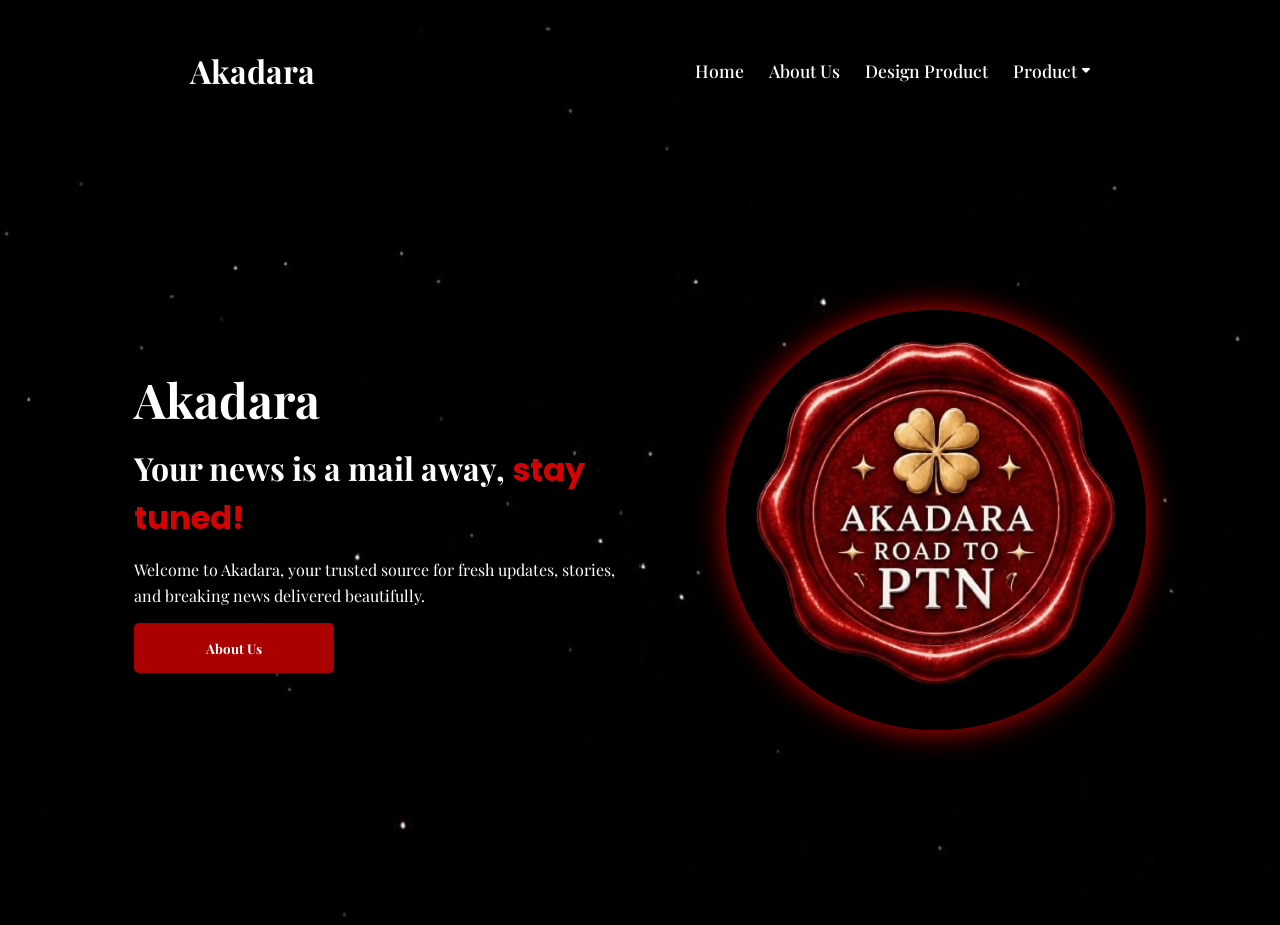
==== index.html @ e55f78c3 "Update index.html" ====
<!DOCTYPE html>

<html lang="en">

<head>

    <meta charset="UTF-8">
    <meta http-equiv="Cache-Control" content="no-cache, no-store, must-revalidate" />
    <meta http-equiv="Pragma" content="no-cache" />
    <meta http-equiv="Expires" content="0" />
    <meta name="viewport" content="width=device-width, initial-scale=1.0"
    <title>Akadara</title>
    <link rel="stylesheet" href="https://cdnjs.cloudflare.com/ajax/libs/font-awesome/6.5.1/css/all.min.css">
    <link rel="stylesheet" href="https://unpkg.com/aos@next/dist/aos.css">
    <link rel="stylesheet" href="styles.css">
    <link rel="preconnect" href="https://fonts.googleapis.com">
    <link rel="preconnect" href="https://fonts.gstatic.com" crossorigin>
    <link href="https://fonts.googleapis.com/css2?family=Playfair+Display:ital,wght@0,400..900;1,400..900&display=swap" rel="stylesheet">

    <style>

        /* TAMBAHAN PENGATUR LAPISAN AGAR DROPDOWN BISA DIPENCET */

        nav {

            position: relative !important;

            z-index: 9999999 !important; /* Menaikkan lapisan navbar ke paling depan */

        }



        /* FONT PLAYFAIR DISPLAY */

        nav, 

        .logo, 

        .links a, 

        .dropbtn, 

        .nav-dropdown-content a, 

        .dropdown .links a,

        .content h1,

        .typewriter,

        .content p,

        .btn button {

            font-family: 'Playfair Display', Georgia, serif !important;

        }



        /* Memaksa semua menu rata tengah horizontal secara vertikal */

        .links {

            display: flex !important;

            align-items: center !important; 

            gap: 25px; 

        }



        /* STRUKTUR DROPDOWN UTAMA (ANTI-BUG SAMA DENGAN ABOUT US) */

        .nav-dropdown-wrapper { 

            position: relative; 

            display: inline-block; 

        }



        .nav-dropdown-wrapper .dropbtn { 

            cursor: pointer; 

            display: inline-flex;

            align-items: center;

            padding: 15px 0 !important; 

            color: white;

            text-decoration: none;

        }



        .nav-dropdown-wrapper .dropbtn i { 

            margin-left: 5px; 

            font-size: 0.8rem; 

            transition: transform 0.3s; 

        }

        .nav-dropdown-wrapper:hover .dropbtn i { 

            transform: rotate(180deg); 

        }



        /* Kotak Dropdown Utama - Menempel Rapat 0px Tanpa Celah */

        .nav-dropdown-content {

            display: none !important; 

            position: absolute; 

            background-color: rgba(18, 18, 18, 0.98) !important;

            backdrop-filter: blur(10px); 

            min-width: 200px; 

            top: 100% !important; 

            left: 50%;

            transform: translateX(-50%); 

            margin-top: 0px !important; 

            z-index: 99999999 !important; /* Berada di atas lapisan nav */

            border-radius: 6px; 

            border: 1px solid rgba(211, 3, 3, 0.4);

            box-shadow: 0px 8px 24px rgba(211, 3, 3, 0.4); 

            overflow: hidden;

            padding: 6px 0 !important;

        }

        /* Link di dalam Dropdown (Skill & Info PTN) */
        .nav-dropdown-content a {
    color: white !important; 
    padding: 12px 20px !important; 
    text-decoration: none !important;
    display: flex !important; 
    align-items: center !important; 
    gap: 10px !important; 
    font-size: 0.95rem !important; /* Ukuran font ideal yang sama dengan halaman lain */
    border-bottom: none !important; 
    font-weight: normal !important; /* Mencegah teks menjadi terlalu tebal */
    pointer-events: auto !important;
    transition: background 0.2s ease !important;
}
    
        .nav-dropdown-content a:hover { 

            background-color: rgb(171, 0, 0) !important; 

            color: white !important; 

        }

        /* Trigger Hover */
        .nav-dropdown-wrapper:hover .nav-dropdown-content { 
            display: block !important; 

        }

    </style>

</head>

<body> 

    <nav>
    <div class="nav-container">
        <div class="logo">Akadara</div>
        
        <div class="links desktop-menu">
            <a href="index.html">Home</a>
            <a href="about.html">About Us</a>
            <a href="contact.html">Design Product</a>
            
            <div class="nav-dropdown-wrapper">
                <a class="dropbtn">Product <i class="fa-solid fa-caret-down"></i></a>
                <div class="nav-dropdown-content">
                    <a href="skill.html">Produk Akhir</a>
                    <a href="info-ptn.html">Game Scratch</a>
                </div>
            </div>
        </div>

        <i class="fa-solid fa-bars hamburg" onclick="hamburg()"></i>
    </div>

    <div class="dropdown">
        <div class="links">
            <i class="fa-solid fa-xmark cancel" onclick="cancelMenu()"></i> 
            <a href="index.html">Home</a>
            <a href="about.html">About Us</a>
            <a href="contact.html">Design Product</a> 
            <a href="skill.html">Produk Akhir</a>
            <a href="info-ptn.html">Game Scratch</a>
        </div>
    </div>
</nav>



    <section>

        <div class="main-container">

            <div class="content">

                <h1 data-aos="fade-left">Akadara</h1>

                <div class="typewriter" data-aos="fade-right">

                    Your news is a mail away, <span>stay tuned!</span>

                </div>

                <p data-aos="flip-down">

                    Welcome to Akadara, your trusted source for fresh updates,

                    stories, and breaking news delivered beautifully.

                </p>

                <div class="btn">

                    <a href="about.html">

                        <button>About Us</button>

                    </a>

                </div>

            </div>

            

            <div class="image" data-aos="zoom-in">

                <img src="logo akadara.png.jpeg" alt="Akadara">

            </div>

        </div>

    </section>



    <script src="https://unpkg.com/aos@next/dist/aos.js"></script>

    <script>

        AOS.init({ offset: 0 });

    </script>

    <script src="script.js"></script>

</body>

</html>
---- styles.css ----
@import url("https://fonts.googleapis.com/css2?family=Poppins:wght=100;200;300;400;500;600&display=swap");

/* ==========================================
   1. GLOBAL STYLES & RESET
   ========================================== */
* {
  margin: 0;
  padding: 0;
  box-sizing: border-box;
  font-family: "Poppins", sans-serif;
}

body {
  width: 100%;
  min-height: 100vh;
  background-image: url("bg.jpg");
  background-size: cover;
  background-position: center;
  background-repeat: no-repeat;
  overflow-x: hidden;
  background-color: #121212; /* Warna alternatif kalau gambar gagal load */
}

/* Fix khusus untuk halaman produk (skill.html) agar tidak berantakan */
body.product-page {
  min-height: 100vh;
  display: flex;
  flex-direction: column;
}

/* ==========================================
   2. NAVIGATION BAR (NAVBAR)
   ========================================== */
nav {
  width: 100%;
  height: 10vh;
  position: sticky;
  top: 0;
  z-index: 1000;
}

.nav-container {
  width: 100%;
  height: 100%;
  display: flex;
  justify-content: space-around;
  align-items: center;
}

.logo {
  color: white;
  font-size: 2rem;
  font-weight: bold;
}

.links {
  display: flex;
  gap: 30px;
}

.links a {
  color: white;
  text-decoration: none;
  font-size: 1.1rem;
  font-weight: 500;
  transition: 0.3s;
}

.links a:hover {
  color: rgb(211, 3, 3);
  border-bottom: 2px solid rgb(211, 3, 3);
}

.hamburg,
.cancel {
  display: none;
  color: white;
  font-size: 2rem;
  cursor: pointer;
}

.dropdown {
  position: absolute;
  top: 0;
  width: 100%;
  transform: translateY(-500px);
  backdrop-filter: blur(10px);
  transition: 0.3s;
  z-index: 999;
}

.dropdown .links {
  display: flex;
  flex-direction: column;
  padding: 20px;
  text-align: center;
}

/* ==========================================
   3. HOMEPAGE HERO SECTION (index.html)
   ========================================== */
section {
  width: 100%;
  min-height: 90vh;
}

.main-container {
  width: 100%;
  min-height: 90vh;
  display: flex;
  justify-content: space-evenly;
  align-items: center;
  padding: 30px;
}

.content {
  width: 40%;
  color: white;
}

.content h1 {
  font-size: 3rem;
}

.typewriter {
  font-size: 2rem;
  font-weight: 700;
  margin: 15px 0;
}

.typewriter span {
  color: rgb(211, 3, 3);
}

.content p {
  font-size: 1rem;
  line-height: 1.6;
  margin: 15px 0;
}

.content button {
  width: 200px;
  height: 50px;
  background: rgb(171, 0, 0);
  color: white;
  border: none;
  border-radius: 5px;
  font-weight: 700;
  cursor: pointer;
  transition: 0.3s;
}

.content button:hover {
  transform: scale(1.05);
  background: transparent;
  border: 2px solid rgb(211, 3, 3);
  box-shadow: 0 0 20px rgb(211, 3, 3);
}

.image {
  width: 420px;
  height: 420px;
  border-radius: 50%;
  overflow: hidden;
  box-shadow: 0 0 30px rgb(211, 3, 3);
}

.image img {
  width: 100%;
  height: 100%;
  object-fit: cover;
  animation: floatLogo 3s ease-in-out infinite;
}

@keyframes floatLogo {
  0% { transform: scale(1); }
  50% { transform: scale(1.05); }
  100% { transform: scale(1); }
}

/* ==========================================
   4. PRODUCT SECTION (skill.html)
   ========================================== */
.product-section-only {
  width: 100%;
  flex: 1; /* Memaksa mengisi sisa layar kosong */
  display: flex;
  justify-content: center;
  align-items: center; 
  padding: 40px 20px;
  box-sizing: border-box;
}

/* Container utama produk (Glassmorphism Dark) */
.container-product { 
  width: 100%;
  max-width: 500px; 
  padding: 30px; 
  background: rgba(26, 26, 26, 0.75); /* Hitam transparan mengikuti bg.jpg */
  backdrop-filter: blur(15px);
  -webkit-backdrop-filter: blur(15px);
  border-radius: 12px; 
  box-shadow: 0 4px 20px rgba(255, 0, 0, 0.25); /* Bayangan merah soft */
  border: 1px solid #333; 
}

.container-product h2 {  
  text-align: center !important;  
  color: #cc0000 !important; /* Paksa balik ke merah menyala awal */
  font-size: 1.8rem !important;
  filter: drop-shadow(0px 2px 8px rgba(243, 74, 74, 0.6)) !important;
  margin-bottom: 5px !important;  
  text-transform: uppercase !important;
  letter-spacing: 1px !important;
}

/* Targetkan kelasnya langsung dengan proteksi penuh */
.product-desc {
  text-align: center !important;
  font-size: 0.9rem !important;
  color: #bbbbbb !important; /* Paksa balik ke abu-abu terang agar gak jadi hitam */
  color: #bbbbbb !important; /* Warna abu-abu terang */
  margin-bottom: 25px !important;
}

/* JAGA-JAGA: Jika di HTML lo tulisan itu dibungkus tag p atau span di dalamnya */
.product-desc p, 
.product-desc span,
.container-product p {
  color: #bbbbbb !important; /* Paksa semua teks di area deskripsi jadi abu-abu */
}

/* Layout Form Input */
.form-group {
  margin-bottom: 15px;
}

.form-group label { 
  font-weight: 600; 
  display: block; 
  margin-bottom: 8px; 
  color: #bbbbbb;
  font-size: 0.95rem;
}

/* Dropdown Select */
.form-group select { 
  width: 100%; 
  padding: 12px; 
  border-radius: 6px; 
  font-size: 16px; 
  box-sizing: border-box;
  background-color: #252525; 
  border: 1px solid #444;
  color: #ffffff;
  outline: none;
  transition: 0.3s;
  cursor: pointer;
}

.form-group select:focus {
  border-color: #cc0000;
  box-shadow: 0 0 8px rgba(204, 0, 0, 0.5);
}

.form-group select:disabled {
  background-color: #1f1f1f;
  color: #666;
  border-color: #2a2a2a;
  cursor: not-allowed;
}

/* Tombol Cari PTN */
.btn-search { 
  width: 100%; 
  padding: 12px; 
  background-color: #cc0000; 
  color: white; 
  border: none; 
  border-radius: 6px; 
  font-size: 16px; 
  font-weight: bold; 
  cursor: pointer; 
  margin-top: 15px; 
  transition: background 0.3s, transform 0.1s, box-shadow 0.3s;
}

.btn-search:hover { 
  background-color: #ff1a1a; 
  box-shadow: 0 0 15px rgba(255, 26, 26, 0.5);
}

.btn-search:active {
  transform: scale(0.98); 
}

/* ==========================================
   5. RESULTS CONTENT & CAMPUS SECTIONS
   ========================================== */
#hasil { 
  font-weight: 500; 
  margin-top: 25px; 
  padding: 20px; 
  background: #2a0808; /* Maroon Gelap biar menyatu dan tidak merusak mata */
  border-left: 6px solid #ff3333; 
  border-radius: 4px; 
  border: 1px solid #4a1515;
  line-height: 1.5;
}

#hasil > p {
  margin-top: 0;
  margin-bottom: 15px;
  color: #ff4d4d; /* Merah muda lembut */
  font-size: 0.95rem;
}

/* Wadah 3 Kolom PTN Sejajar */
#container-logo {
  display: flex;
  justify-content: space-between;
  align-items: flex-start;
  margin-top: 15px;
  padding-top: 15px;
  border-top: 1px dashed #cc0000; 
}

/* Kotak Tiap Kampus */
.item-ptn {
  width: 30%; 
  display: flex;
  flex-direction: column;
  align-items: center;
  text-align: center;
  opacity: 0; 
  transform: translateY(20px); 
  animation: munculSatuSatu 0.5s ease-out forwards; 
}

/* Logo PTN */
.logo-campus {
  width: 95px;          
  height: 95px;         
  object-fit: contain;  
  filter: drop-shadow(0px 2px 6px rgba(255, 255, 255, 0.2)); /* Glow putih tipis */
  transition: transform 0.2s, filter 0.2s;
  margin-bottom: 8px; 
}

/* Nama Kampus di Bawah Logo */
.nama-ptn-bawah {
  font-size: 11px;
  font-weight: bold;
  color: #ffffff; /* Putih bersih kontras di atas maroon */
  margin: 0;
  line-height: 1.3;
}

/* =========================================================
   PERBAIKAN TERAKHIR: ANGKAT LAPISAN ELEMEN (Z-INDEX FIX)
   ========================================================= */

/* 1. Kotak Pembungkus Tiap Kampus */
.item-ptn {
  width: 30%; 
  display: flex;
  flex-direction: column;
  align-items: center;
  text-align: center;
  opacity: 0; 
  transform: translateY(25px); 

  /* Tambahan Baru: Angkat posisi elemen biar gak kehalang box lain */
  position: relative;
  z-index: 10; 

  /* Animasi muncul tetap smooth */
  animation: munculSatuSatu 0.6s cubic-bezier(0.25, 1, 0.5, 1) forwards; 
}

/* 2. Gambar Logo Kampus */
.logo-campus {
  width: 90px;          
  height: 90px;         
  object-fit: contain;  
  filter: drop-shadow(0px 2px 6px rgba(255, 255, 255, 0.2)); 
  margin-bottom: 8px; 

  /* Transisi wajib ada di sini agar efek hover-nya smooth */
  transition: transform 0.2s ease, filter 0.2s ease; 

  /* Supaya sensor mouse fokus ke kotak luar */
  pointer-events: none; 
}

/* 3. Efek Pas Mouse Menempel (Hover) - SEKARANG DIPICU DARI DUA SISI */
.item-ptn:hover .logo-campus,
.logo-campus:hover {
  transform: scale(1.1) !important; /* !important buat maksa browser mengutamakan hover ini */
  filter: drop-shadow(0px 4px 12px rgba(255, 255, 255, 0.8)) !important; 
}

/* 4. Rumus Animasi Muncul Bergantian */
@keyframes munculSatuSatu {
  0% {
    opacity: 0;
    transform: translateY(25px);
  }
  100% {
    opacity: 1;
    transform: translateY(0); 
  }
}
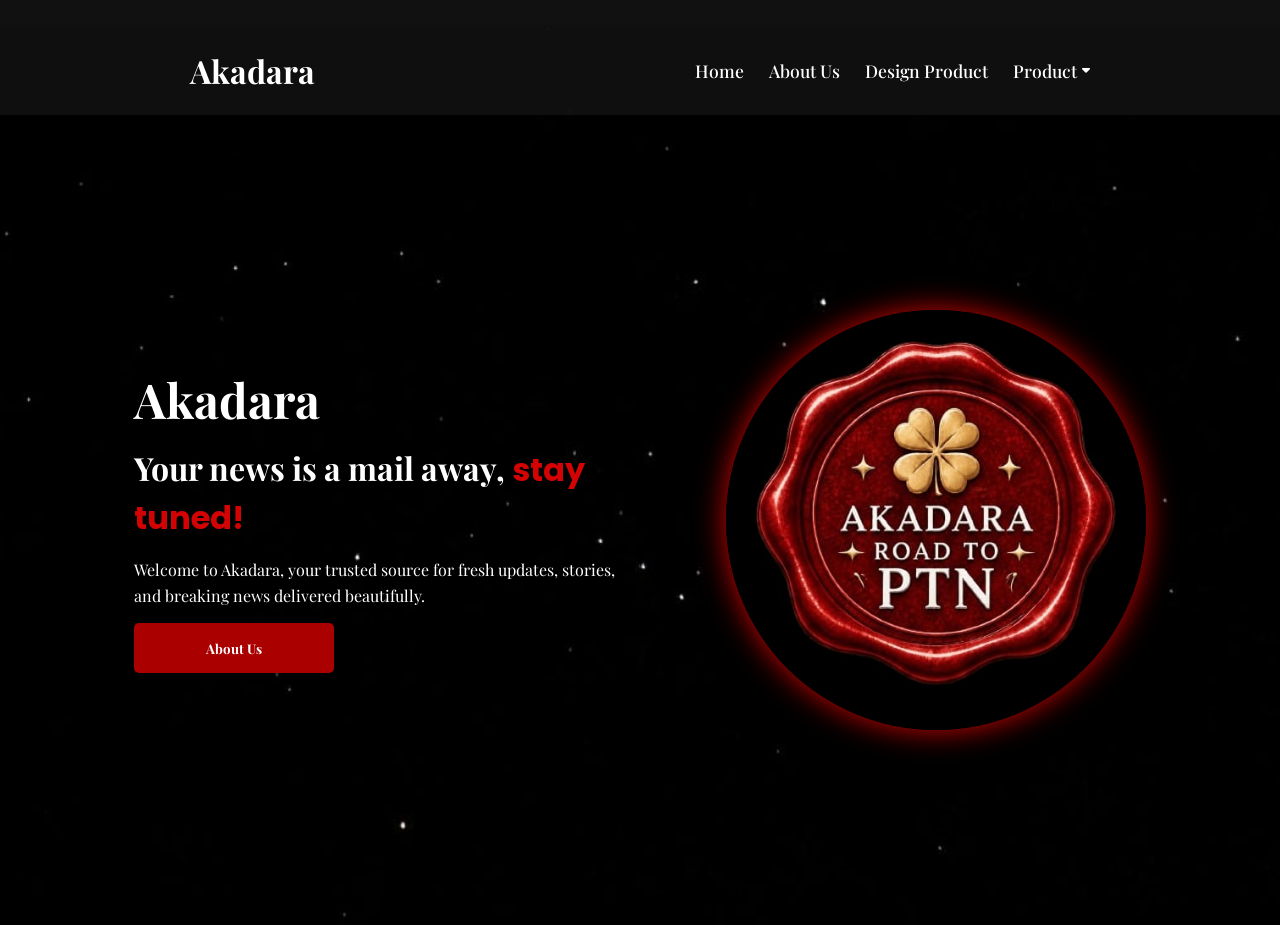
==== commit 9f6fce2a: "Update index.html" ====
--- a/index.html
+++ b/index.html
@@ -197,18 +197,18 @@
         <div class="logo">Akadara</div>
         
         <div class="links desktop-menu">
-            <a href="index.html">Home</a>
-            <a href="about.html">About Us</a>
-            <a href="contact.html">Design Product</a>
-            
-            <div class="nav-dropdown-wrapper">
-                <a class="dropbtn">Product <i class="fa-solid fa-caret-down"></i></a>
-                <div class="nav-dropdown-content">
-                    <a href="skill.html">Produk Akhir</a>
-                    <a href="info-ptn.html">Game Scratch</a>
-                </div>
-            </div>
+    <a href="index.html">Home</a>
+    <a href="about.html">About Us</a>
+    <a href="contact.html">Design Product</a>
+    
+    <div class="nav-dropdown-wrapper">
+        <a class="dropbtn">Product <i class="fa-solid fa-caret-down"></i></a>
+        <div class="nav-dropdown-content">
+            <a href="skill.html">Produk Akhir</a>
+            <a href="info-ptn.html">Game Scratch</a>
         </div>
+    </div>
+</div>
 
         <i class="fa-solid fa-bars hamburg" onclick="hamburg()"></i>
     </div>
--- a/styles.css
+++ b/styles.css
@@ -18,10 +18,9 @@
   background-position: center;
   background-repeat: no-repeat;
   overflow-x: hidden;
-  background-color: #121212; /* Warna alternatif kalau gambar gagal load */
-}
-
-/* Fix khusus untuk halaman produk (skill.html) agar tidak berantakan */
+  background-color: #121212;
+}
+
 body.product-page {
   min-height: 100vh;
   display: flex;
@@ -37,6 +36,9 @@
   position: sticky;
   top: 0;
   z-index: 1000;
+  background: rgba(18, 18, 18, 0.85);
+  backdrop-filter: blur(10px);
+  -webkit-backdrop-filter: blur(10px);
 }
 
 .nav-container {
@@ -71,29 +73,54 @@
   border-bottom: 2px solid rgb(211, 3, 3);
 }
 
-.hamburg,
-.cancel {
+/* Tombol Menu Tiga Garis (Sembunyi di Laptop) */
+.hamburg {
   display: none;
   color: white;
   font-size: 2rem;
   cursor: pointer;
-}
-
+  z-index: 1001;
+}
+
+/* Dropdown Menu untuk Layar HP */
 .dropdown {
-  position: absolute;
+  position: fixed;
   top: 0;
-  width: 100%;
-  transform: translateY(-500px);
-  backdrop-filter: blur(10px);
-  transition: 0.3s;
-  z-index: 999;
+  left: 0;
+  width: 100%;
+  height: 100vh;
+  background-color: rgba(18, 18, 18, 0.98);
+  display: flex;
+  flex-direction: column;
+  align-items: center;
+  justify-content: center;
+  transform: translateY(-100%);
+  transition: transform 0.4s ease;
+  z-index: 999998;
 }
 
 .dropdown .links {
   display: flex;
   flex-direction: column;
+  align-items: center;
+  gap: 30px;
   padding: 20px;
   text-align: center;
+}
+
+.dropdown .links a {
+  font-size: 1.5rem;
+  color: white;
+  text-decoration: none;
+}
+
+.dropdown .cancel {
+  position: absolute;
+  top: 20px;
+  right: 20px;
+  font-size: 2.5rem;
+  color: white;
+  cursor: pointer;
 }
 
 /* ==========================================
@@ -183,7 +210,7 @@
    ========================================== */
 .product-section-only {
   width: 100%;
-  flex: 1; /* Memaksa mengisi sisa layar kosong */
+  flex: 1;
   display: flex;
   justify-content: center;
   align-items: center; 
@@ -191,22 +218,21 @@
   box-sizing: border-box;
 }
 
-/* Container utama produk (Glassmorphism Dark) */
 .container-product { 
   width: 100%;
   max-width: 500px; 
   padding: 30px; 
-  background: rgba(26, 26, 26, 0.75); /* Hitam transparan mengikuti bg.jpg */
+  background: rgba(26, 26, 26, 0.75);
   backdrop-filter: blur(15px);
   -webkit-backdrop-filter: blur(15px);
   border-radius: 12px; 
-  box-shadow: 0 4px 20px rgba(255, 0, 0, 0.25); /* Bayangan merah soft */
+  box-shadow: 0 4px 20px rgba(255, 0, 0, 0.25);
   border: 1px solid #333; 
 }
 
 .container-product h2 {  
   text-align: center !important;  
-  color: #cc0000 !important; /* Paksa balik ke merah menyala awal */
+  color: #cc0000 !important;
   font-size: 1.8rem !important;
   filter: drop-shadow(0px 2px 8px rgba(243, 74, 74, 0.6)) !important;
   margin-bottom: 5px !important;  
@@ -214,23 +240,13 @@
   letter-spacing: 1px !important;
 }
 
-/* Targetkan kelasnya langsung dengan proteksi penuh */
 .product-desc {
   text-align: center !important;
   font-size: 0.9rem !important;
-  color: #bbbbbb !important; /* Paksa balik ke abu-abu terang agar gak jadi hitam */
-  color: #bbbbbb !important; /* Warna abu-abu terang */
+  color: #bbbbbb !important;
   margin-bottom: 25px !important;
 }
 
-/* JAGA-JAGA: Jika di HTML lo tulisan itu dibungkus tag p atau span di dalamnya */
-.product-desc p, 
-.product-desc span,
-.container-product p {
-  color: #bbbbbb !important; /* Paksa semua teks di area deskripsi jadi abu-abu */
-}
-
-/* Layout Form Input */
 .form-group {
   margin-bottom: 15px;
 }
@@ -243,7 +259,6 @@
   font-size: 0.95rem;
 }
 
-/* Dropdown Select */
 .form-group select { 
   width: 100%; 
   padding: 12px; 
@@ -263,14 +278,6 @@
   box-shadow: 0 0 8px rgba(204, 0, 0, 0.5);
 }
 
-.form-group select:disabled {
-  background-color: #1f1f1f;
-  color: #666;
-  border-color: #2a2a2a;
-  cursor: not-allowed;
-}
-
-/* Tombol Cari PTN */
 .btn-search { 
   width: 100%; 
   padding: 12px; 
@@ -282,16 +289,12 @@
   font-weight: bold; 
   cursor: pointer; 
   margin-top: 15px; 
-  transition: background 0.3s, transform 0.1s, box-shadow 0.3s;
+  transition: 0.3s;
 }
 
 .btn-search:hover { 
   background-color: #ff1a1a; 
   box-shadow: 0 0 15px rgba(255, 26, 26, 0.5);
-}
-
-.btn-search:active {
-  transform: scale(0.98); 
 }
 
 /* ==========================================
@@ -301,7 +304,7 @@
   font-weight: 500; 
   margin-top: 25px; 
   padding: 20px; 
-  background: #2a0808; /* Maroon Gelap biar menyatu dan tidak merusak mata */
+  background: #2a0808; 
   border-left: 6px solid #ff3333; 
   border-radius: 4px; 
   border: 1px solid #4a1515;
@@ -311,11 +314,10 @@
 #hasil > p {
   margin-top: 0;
   margin-bottom: 15px;
-  color: #ff4d4d; /* Merah muda lembut */
+  color: #ff4d4d; 
   font-size: 0.95rem;
 }
 
-/* Wadah 3 Kolom PTN Sejajar */
 #container-logo {
   display: flex;
   justify-content: space-between;
@@ -325,42 +327,6 @@
   border-top: 1px dashed #cc0000; 
 }
 
-/* Kotak Tiap Kampus */
-.item-ptn {
-  width: 30%; 
-  display: flex;
-  flex-direction: column;
-  align-items: center;
-  text-align: center;
-  opacity: 0; 
-  transform: translateY(20px); 
-  animation: munculSatuSatu 0.5s ease-out forwards; 
-}
-
-/* Logo PTN */
-.logo-campus {
-  width: 95px;          
-  height: 95px;         
-  object-fit: contain;  
-  filter: drop-shadow(0px 2px 6px rgba(255, 255, 255, 0.2)); /* Glow putih tipis */
-  transition: transform 0.2s, filter 0.2s;
-  margin-bottom: 8px; 
-}
-
-/* Nama Kampus di Bawah Logo */
-.nama-ptn-bawah {
-  font-size: 11px;
-  font-weight: bold;
-  color: #ffffff; /* Putih bersih kontras di atas maroon */
-  margin: 0;
-  line-height: 1.3;
-}
-
-/* =========================================================
-   PERBAIKAN TERAKHIR: ANGKAT LAPISAN ELEMEN (Z-INDEX FIX)
-   ========================================================= */
-
-/* 1. Kotak Pembungkus Tiap Kampus */
 .item-ptn {
   width: 30%; 
   display: flex;
@@ -369,45 +335,72 @@
   text-align: center;
   opacity: 0; 
   transform: translateY(25px); 
-
-  /* Tambahan Baru: Angkat posisi elemen biar gak kehalang box lain */
   position: relative;
   z-index: 10; 
-
-  /* Animasi muncul tetap smooth */
   animation: munculSatuSatu 0.6s cubic-bezier(0.25, 1, 0.5, 1) forwards; 
 }
 
-/* 2. Gambar Logo Kampus */
 .logo-campus {
-  width: 90px;          
-  height: 90px;         
+  width: 90px;           
+  height: 90px;          
   object-fit: contain;  
   filter: drop-shadow(0px 2px 6px rgba(255, 255, 255, 0.2)); 
   margin-bottom: 8px; 
-
-  /* Transisi wajib ada di sini agar efek hover-nya smooth */
   transition: transform 0.2s ease, filter 0.2s ease; 
-
-  /* Supaya sensor mouse fokus ke kotak luar */
   pointer-events: none; 
 }
 
-/* 3. Efek Pas Mouse Menempel (Hover) - SEKARANG DIPICU DARI DUA SISI */
-.item-ptn:hover .logo-campus,
-.logo-campus:hover {
-  transform: scale(1.1) !important; /* !important buat maksa browser mengutamakan hover ini */
+.nama-ptn-bawah {
+  font-size: 11px;
+  font-weight: bold;
+  color: #ffffff; 
+  margin: 0;
+  line-height: 1.3;
+}
+
+.item-ptn:hover .logo-campus {
+  transform: scale(1.1) !important; 
   filter: drop-shadow(0px 4px 12px rgba(255, 255, 255, 0.8)) !important; 
 }
 
-/* 4. Rumus Animasi Muncul Bergantian */
 @keyframes munculSatuSatu {
-  0% {
-    opacity: 0;
-    transform: translateY(25px);
+  0% { opacity: 0; transform: translateY(25px); }
+  100% { opacity: 1; transform: translateY(0); }
+}
+
+/* ==========================================
+   6. RESPONSIVE MEDIA QUERY (HP FIX)
+   ========================================== */
+@media screen and (max-width: 768px) {
+  .desktop-menu {
+    display: none !important;
   }
-  100% {
-    opacity: 1;
-    transform: translateY(0); 
+
+  .hamburg {
+    display: block !important;
   }
-}
+
+  .nav-container {
+    justify-content: space-between;
+    padding: 0 25px;
+  }
+
+  .main-container {
+    flex-direction: column;
+    text-align: center;
+    padding: 20px;
+    gap: 40px;
+  }
+
+  .content { width: 100%; }
+  .content h1 { font-size: 2.2rem; }
+  .image { width: 280px; height: 280px; }
+  
+  #container-logo {
+    flex-direction: column;
+    align-items: center;
+    gap: 20px;
+  }
+  
+  .item-ptn { width: 100%; }
+}
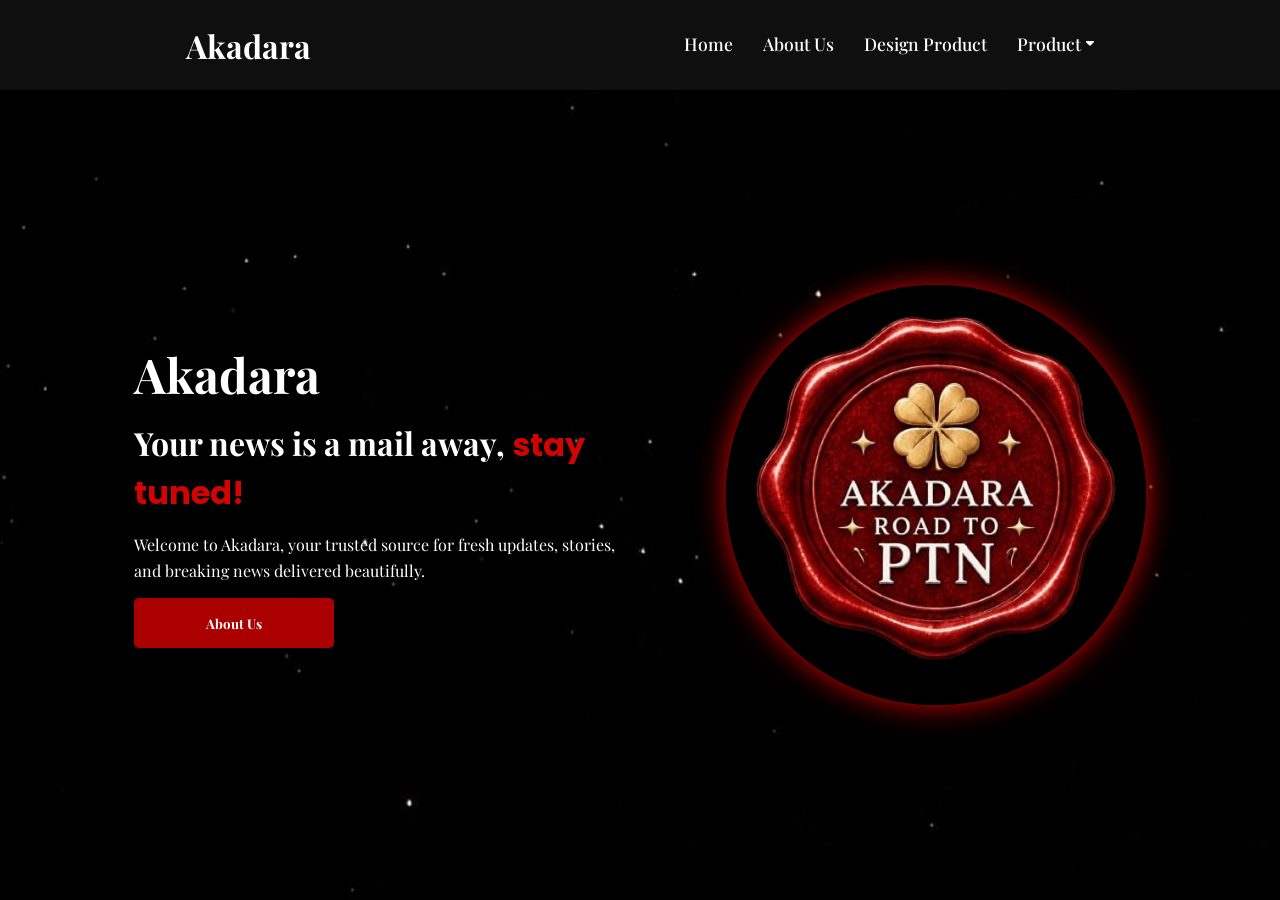
==== commit b4756051: "Update index.html" ====
--- a/index.html
+++ b/index.html
@@ -1,231 +1,117 @@
 <!DOCTYPE html>
-
 <html lang="en">
-
 <head>
-
     <meta charset="UTF-8">
     <meta http-equiv="Cache-Control" content="no-cache, no-store, must-revalidate" />
     <meta http-equiv="Pragma" content="no-cache" />
     <meta http-equiv="Expires" content="0" />
-    <meta name="viewport" content="width=device-width, initial-scale=1.0"
+    <meta name="viewport" content="width=device-width, initial-scale=1.0">
     <title>Akadara</title>
+    
     <link rel="stylesheet" href="https://cdnjs.cloudflare.com/ajax/libs/font-awesome/6.5.1/css/all.min.css">
     <link rel="stylesheet" href="https://unpkg.com/aos@next/dist/aos.css">
     <link rel="stylesheet" href="styles.css">
+    
     <link rel="preconnect" href="https://fonts.googleapis.com">
     <link rel="preconnect" href="https://fonts.gstatic.com" crossorigin>
     <link href="https://fonts.googleapis.com/css2?family=Playfair+Display:ital,wght@0,400..900;1,400..900&display=swap" rel="stylesheet">
 
     <style>
-
-        /* TAMBAHAN PENGATUR LAPISAN AGAR DROPDOWN BISA DIPENCET */
-
-        nav {
-
-            position: relative !important;
-
-            z-index: 9999999 !important; /* Menaikkan lapisan navbar ke paling depan */
-
+        /* 2. TETAP MEMAKSA FONT PLAYFAIR DISPLAY PILIHAN KELOMPOK LO */
+        nav, .logo, .links a, .dropbtn, .nav-dropdown-content a, .dropdown .links a,
+        .content h1, .typewriter, .content p, .btn button {
+            font-family: 'Playfair Display', Georgia, serif !important;
         }
 
-
-
-        /* FONT PLAYFAIR DISPLAY */
-
-        nav, 
-
-        .logo, 
-
-        .links a, 
-
-        .dropbtn, 
-
-        .nav-dropdown-content a, 
-
-        .dropdown .links a,
-
-        .content h1,
-
-        .typewriter,
-
-        .content p,
-
-        .btn button {
-
-            font-family: 'Playfair Display', Georgia, serif !important;
-
+        /* Struktur Dropdown Laptop (Biar Gak Bug Samaan Kayak About Us) */
+        .nav-dropdown-wrapper { 
+            position: relative; 
+            display: inline-block; 
         }
-
-
-
-        /* Memaksa semua menu rata tengah horizontal secara vertikal */
-
-        .links {
-
-            display: flex !important;
-
+        .nav-dropdown-wrapper .dropbtn { 
+            cursor: pointer; 
+            display: inline-flex;
+            align-items: center;
+            color: white;
+            text-decoration: none;
+        }
+        .nav-dropdown-wrapper .dropbtn i { 
+            margin-left: 5px; 
+            font-size: 0.8rem; 
+            transition: transform 0.3s; 
+        }
+        .nav-dropdown-wrapper:hover .dropbtn i { 
+            transform: rotate(180deg); 
+        }
+        .nav-dropdown-content {
+            display: none; 
+            position: absolute; 
+            background-color: rgba(18, 18, 18, 0.98);
+            backdrop-filter: blur(10px); 
+            min-width: 200px; 
+            top: 100%; 
+            left: 50%;
+            transform: translateX(-50%); 
+            z-index: 999999; 
+            border-radius: 6px; 
+            border: 1px solid rgba(211, 3, 3, 0.4);
+            box-shadow: 0px 8px 24px rgba(211, 3, 3, 0.4); 
+            overflow: hidden;
+            padding: 6px 0;
+        }
+        .nav-dropdown-content a {
+            color: white !important; 
+            padding: 12px 20px !important; 
+            text-decoration: none !important;
+            display: flex !important; 
             align-items: center !important; 
-
-            gap: 25px; 
-
+            gap: 10px !important; 
+            font-size: 0.95rem !important;
+            font-weight: normal !important;
+            transition: background 0.2s ease !important;
         }
-
-
-
-        /* STRUKTUR DROPDOWN UTAMA (ANTI-BUG SAMA DENGAN ABOUT US) */
-
-        .nav-dropdown-wrapper { 
-
-            position: relative; 
-
-            display: inline-block; 
-
+        .nav-dropdown-content a:hover { 
+            background-color: rgb(171, 0, 0) !important; 
         }
-
-
-
-        .nav-dropdown-wrapper .dropbtn { 
-
-            cursor: pointer; 
-
-            display: inline-flex;
-
-            align-items: center;
-
-            padding: 15px 0 !important; 
-
-            color: white;
-
-            text-decoration: none;
-
+        .nav-dropdown-wrapper:hover .nav-dropdown-content { 
+            display: block; 
         }
-
-
-
-        .nav-dropdown-wrapper .dropbtn i { 
-
-            margin-left: 5px; 
-
-            font-size: 0.8rem; 
-
-            transition: transform 0.3s; 
-
-        }
-
-        .nav-dropdown-wrapper:hover .dropbtn i { 
-
-            transform: rotate(180deg); 
-
-        }
-
-
-
-        /* Kotak Dropdown Utama - Menempel Rapat 0px Tanpa Celah */
-
-        .nav-dropdown-content {
-
-            display: none !important; 
-
-            position: absolute; 
-
-            background-color: rgba(18, 18, 18, 0.98) !important;
-
-            backdrop-filter: blur(10px); 
-
-            min-width: 200px; 
-
-            top: 100% !important; 
-
-            left: 50%;
-
-            transform: translateX(-50%); 
-
-            margin-top: 0px !important; 
-
-            z-index: 99999999 !important; /* Berada di atas lapisan nav */
-
-            border-radius: 6px; 
-
-            border: 1px solid rgba(211, 3, 3, 0.4);
-
-            box-shadow: 0px 8px 24px rgba(211, 3, 3, 0.4); 
-
-            overflow: hidden;
-
-            padding: 6px 0 !important;
-
-        }
-
-        /* Link di dalam Dropdown (Skill & Info PTN) */
-        .nav-dropdown-content a {
-    color: white !important; 
-    padding: 12px 20px !important; 
-    text-decoration: none !important;
-    display: flex !important; 
-    align-items: center !important; 
-    gap: 10px !important; 
-    font-size: 0.95rem !important; /* Ukuran font ideal yang sama dengan halaman lain */
-    border-bottom: none !important; 
-    font-weight: normal !important; /* Mencegah teks menjadi terlalu tebal */
-    pointer-events: auto !important;
-    transition: background 0.2s ease !important;
-}
-    
-        .nav-dropdown-content a:hover { 
-
-            background-color: rgb(171, 0, 0) !important; 
-
-            color: white !important; 
-
-        }
-
-        /* Trigger Hover */
-        .nav-dropdown-wrapper:hover .nav-dropdown-content { 
-            display: block !important; 
-
-        }
-
     </style>
-
 </head>
-
 <body> 
 
     <nav>
-    <div class="nav-container">
-        <div class="logo">Akadara</div>
-        
-        <div class="links desktop-menu">
-    <a href="index.html">Home</a>
-    <a href="about.html">About Us</a>
-    <a href="contact.html">Design Product</a>
-    
-    <div class="nav-dropdown-wrapper">
-        <a class="dropbtn">Product <i class="fa-solid fa-caret-down"></i></a>
-        <div class="nav-dropdown-content">
-            <a href="skill.html">Produk Akhir</a>
-            <a href="info-ptn.html">Game Scratch</a>
+        <div class="nav-container">
+            <div class="logo">Akadara</div>
+            
+            <div class="links desktop-menu">
+                <a href="index.html">Home</a>
+                <a href="about.html">About Us</a>
+                <a href="contact.html">Design Product</a>
+                
+                <div class="nav-dropdown-wrapper">
+                    <a class="dropbtn">Product <i class="fa-solid fa-caret-down"></i></a>
+                    <div class="nav-dropdown-content">
+                        <a href="skill.html">Produk Akhir</a>
+                        <a href="info-ptn.html">Game Scratch</a>
+                    </div>
+                </div>
+            </div>
+
+            <i class="fa-solid fa-bars hamburg" onclick="hamburg()"></i>
         </div>
-    </div>
-</div>
 
-        <i class="fa-solid fa-bars hamburg" onclick="hamburg()"></i>
-    </div>
-
-    <div class="dropdown">
-        <div class="links">
-            <i class="fa-solid fa-xmark cancel" onclick="cancelMenu()"></i> 
-            <a href="index.html">Home</a>
-            <a href="about.html">About Us</a>
-            <a href="contact.html">Design Product</a> 
-            <a href="skill.html">Produk Akhir</a>
-            <a href="info-ptn.html">Game Scratch</a>
+        <div class="dropdown">
+            <div class="links">
+                <i class="fa-solid fa-xmark cancel" onclick="cancelMenu()"></i> 
+                <a href="index.html">Home</a>
+                <a href="about.html">About Us</a>
+                <a href="contact.html">Design Product</a> 
+                <a href="skill.html">Produk Akhir</a>
+                <a href="info-ptn.html">Game Scratch</a>
+            </div>
         </div>
-    </div>
-</nav>
-
-
+    </nav>
 
     <section>
 
--- a/styles.css
+++ b/styles.css
@@ -73,7 +73,7 @@
   border-bottom: 2px solid rgb(211, 3, 3);
 }
 
-/* Tombol Menu Tiga Garis (Sembunyi di Laptop) */
+/* Tombol Menu Tiga Garis (Sembunyi Default di Laptop) */
 .hamburg {
   display: none;
   color: white;
@@ -82,7 +82,7 @@
   z-index: 1001;
 }
 
-/* Dropdown Menu untuk Layar HP */
+/* Dropdown Menu Fullscreen untuk HP */
 .dropdown {
   position: fixed;
   top: 0;
@@ -94,7 +94,7 @@
   flex-direction: column;
   align-items: center;
   justify-content: center;
-  transform: translateY(-100%);
+  transform: translateY(-100%); /* Sembunyi di atas layar */
   transition: transform 0.4s ease;
   z-index: 999998;
 }
@@ -114,6 +114,7 @@
   text-decoration: none;
 }
 
+/* Tombol Silang di Menu HP */
 .dropdown .cancel {
   position: absolute;
   top: 20px;
@@ -245,6 +246,12 @@
   font-size: 0.9rem !important;
   color: #bbbbbb !important;
   margin-bottom: 25px !important;
+}
+
+.product-desc p, 
+.product-desc span,
+.container-product p {
+  color: #bbbbbb !important;
 }
 
 .form-group {
@@ -372,10 +379,12 @@
    6. RESPONSIVE MEDIA QUERY (HP FIX)
    ========================================== */
 @media screen and (max-width: 768px) {
+  /* Sembunyikan menu teks laptop di HP agar tidak numpuk */
   .desktop-menu {
     display: none !important;
   }
 
+  /* Paksa munculkan tombol 3 garis di HP */
   .hamburg {
     display: block !important;
   }
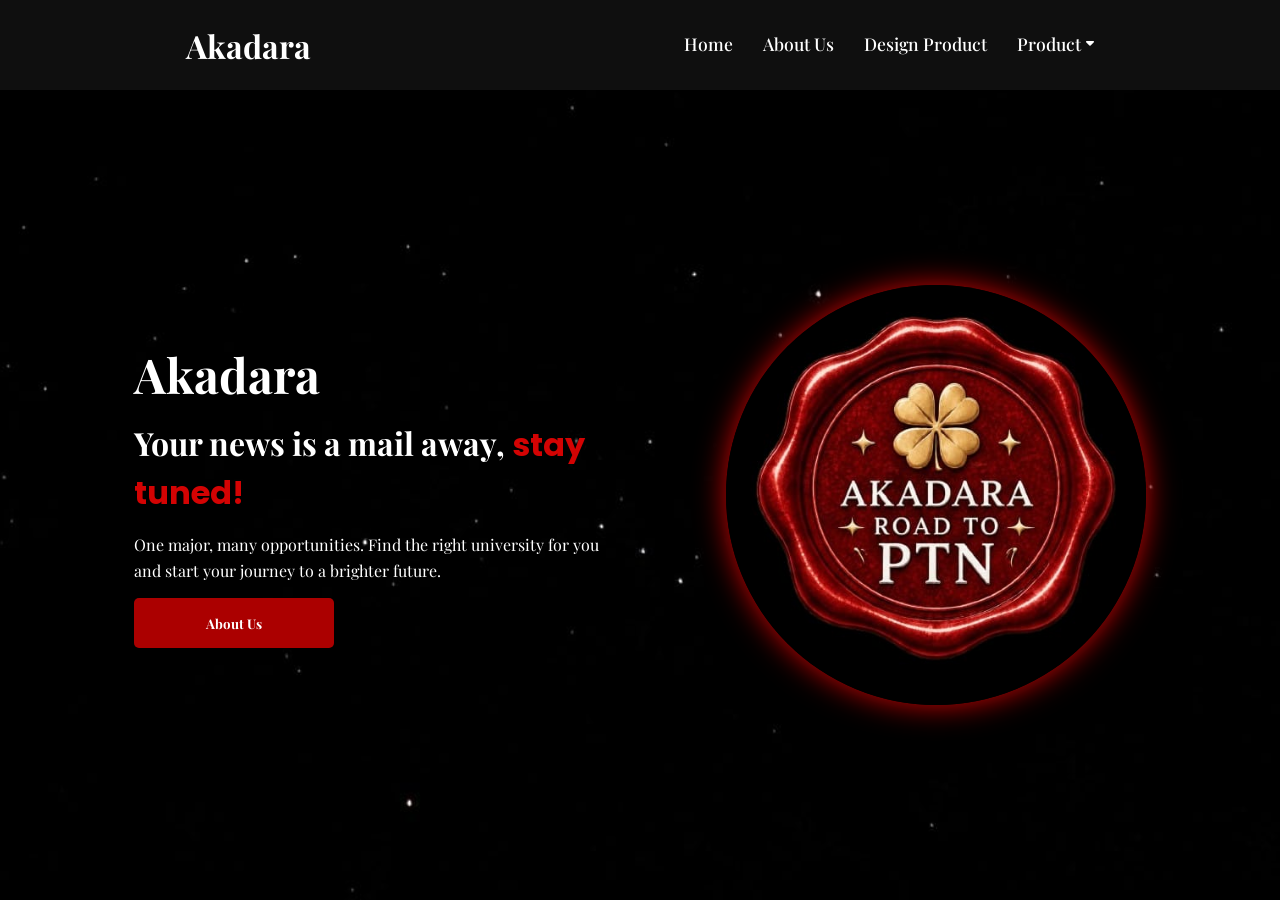
==== commit 7ccac162: "Update index.html" ====
--- a/index.html
+++ b/index.html
@@ -129,10 +129,7 @@
 
                 <p data-aos="flip-down">
 
-                    Welcome to Akadara, your trusted source for fresh updates,
-
-                    stories, and breaking news delivered beautifully.
-
+                    One major, many opportunities. Find the right university for you and start your journey to a brighter future.
                 </p>
 
                 <div class="btn">
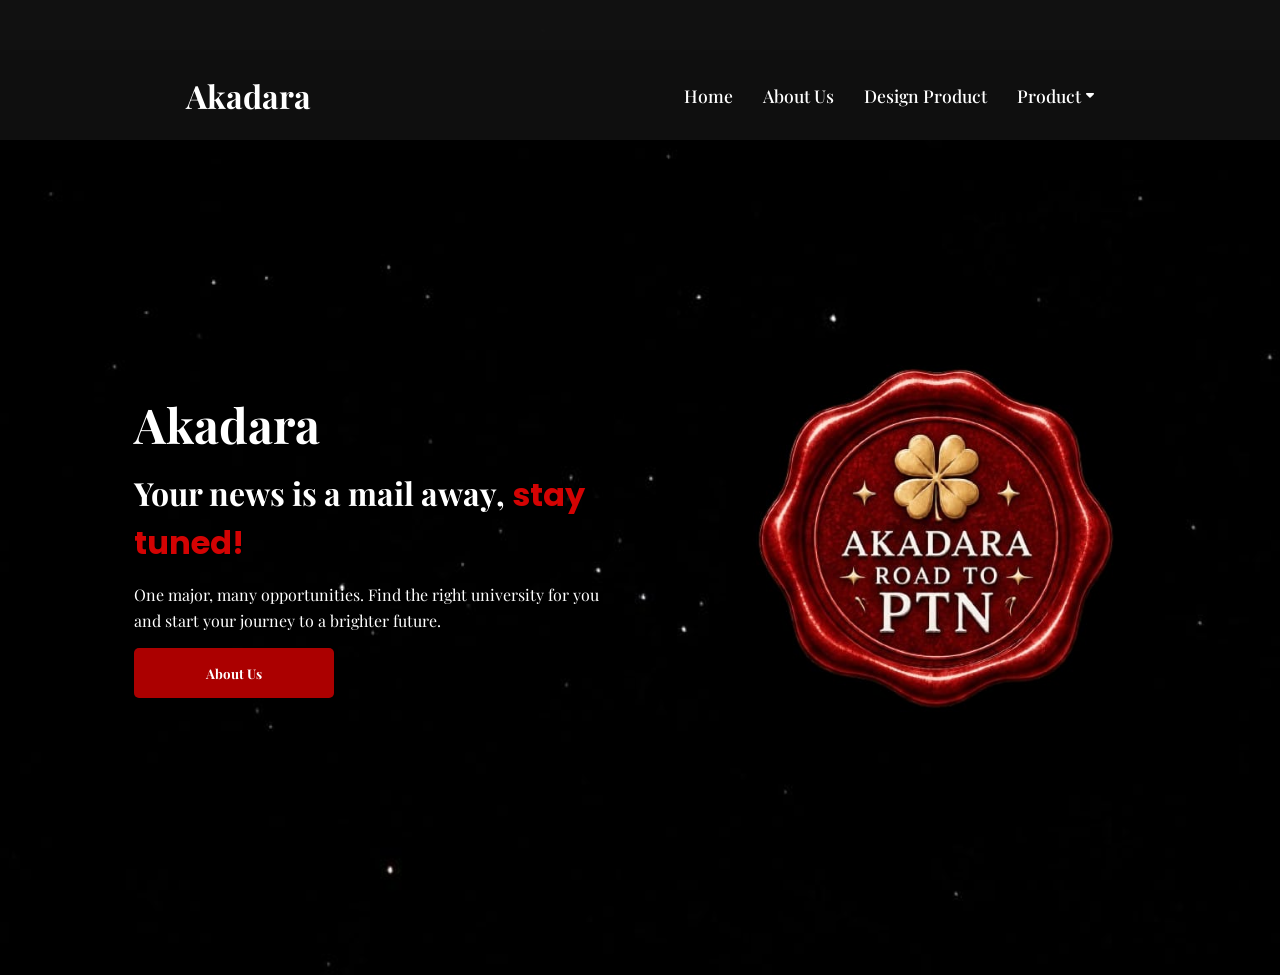
==== commit 3a76628c: "Update index.html" ====
--- a/index.html
+++ b/index.html
@@ -1,3 +1,6 @@
+Berikut adalah file `index.html` milikmu yang sudah dibersihkan dari semua komentar atau catatan tambahan di dalamnya, tanpa ada perubahan pada kode maupun struktur lainnya:
+
+```html
 <!DOCTYPE html>
 <html lang="en">
 <head>
@@ -17,13 +20,11 @@
     <link href="https://fonts.googleapis.com/css2?family=Playfair+Display:ital,wght@0,400..900;1,400..900&display=swap" rel="stylesheet">
 
     <style>
-        /* 2. TETAP MEMAKSA FONT PLAYFAIR DISPLAY PILIHAN KELOMPOK LO */
         nav, .logo, .links a, .dropbtn, .nav-dropdown-content a, .dropdown .links a,
         .content h1, .typewriter, .content p, .btn button {
             font-family: 'Playfair Display', Georgia, serif !important;
         }
 
-        /* Struktur Dropdown Laptop (Biar Gak Bug Samaan Kayak About Us) */
         .nav-dropdown-wrapper { 
             position: relative; 
             display: inline-block; 
@@ -169,5 +170,6 @@
     <script src="script.js"></script>
 
 </body>
+</html>
 
-</html>
+```
--- a/styles.css
+++ b/styles.css
@@ -27,9 +27,7 @@
   flex-direction: column;
 }
 
-/* ==========================================
-   2. NAVIGATION BAR (NAVBAR)
-   ========================================== */
+
 nav {
   width: 100%;
   height: 10vh;
@@ -188,15 +186,15 @@
 .image {
   width: 420px;
   height: 420px;
-  border-radius: 50%;
+  /* border-radius: 50%; */      /* <--- HAPUS / KOMENTARI BARIS INI BIAR GAK JADI BULATAN */
   overflow: hidden;
-  box-shadow: 0 0 30px rgb(211, 3, 3);
+  /* box-shadow: 0 0 30px rgb(211, 3, 3); */ /* <--- HAPUS / KOMENTARI BARIS INI BIAR GLOW MERAHNYA HILANG */
 }
 
 .image img {
   width: 100%;
   height: 100%;
-  object-fit: cover;
+  object-fit: contain; /* <--- UBAH dari 'cover' ke 'contain' biar logonya gak kepotong */
   animation: floatLogo 3s ease-in-out infinite;
 }
 
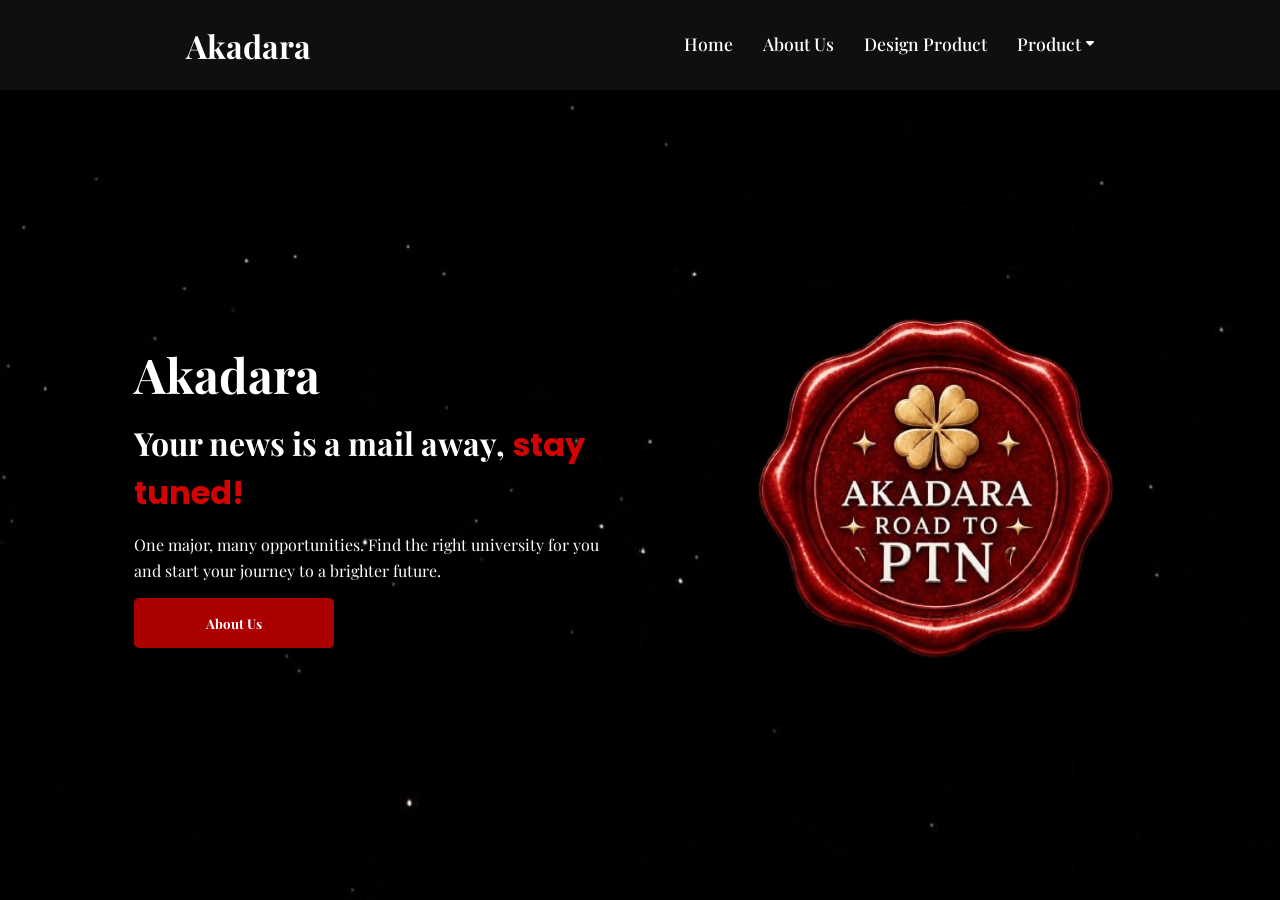
==== commit 9c9d929d: "Update index.html" ====
--- a/index.html
+++ b/index.html
@@ -1,6 +1,3 @@
-Berikut adalah file `index.html` milikmu yang sudah dibersihkan dari semua komentar atau catatan tambahan di dalamnya, tanpa ada perubahan pada kode maupun struktur lainnya:
-
-```html
 <!DOCTYPE html>
 <html lang="en">
 <head>
@@ -20,11 +17,13 @@
     <link href="https://fonts.googleapis.com/css2?family=Playfair+Display:ital,wght@0,400..900;1,400..900&display=swap" rel="stylesheet">
 
     <style>
+        /* 2. TETAP MEMAKSA FONT PLAYFAIR DISPLAY PILIHAN KELOMPOK LO */
         nav, .logo, .links a, .dropbtn, .nav-dropdown-content a, .dropdown .links a,
         .content h1, .typewriter, .content p, .btn button {
             font-family: 'Playfair Display', Georgia, serif !important;
         }
 
+        /* Struktur Dropdown Laptop (Biar Gak Bug Samaan Kayak About Us) */
         .nav-dropdown-wrapper { 
             position: relative; 
             display: inline-block; 
@@ -170,6 +169,5 @@
     <script src="script.js"></script>
 
 </body>
+
 </html>
-
-```
